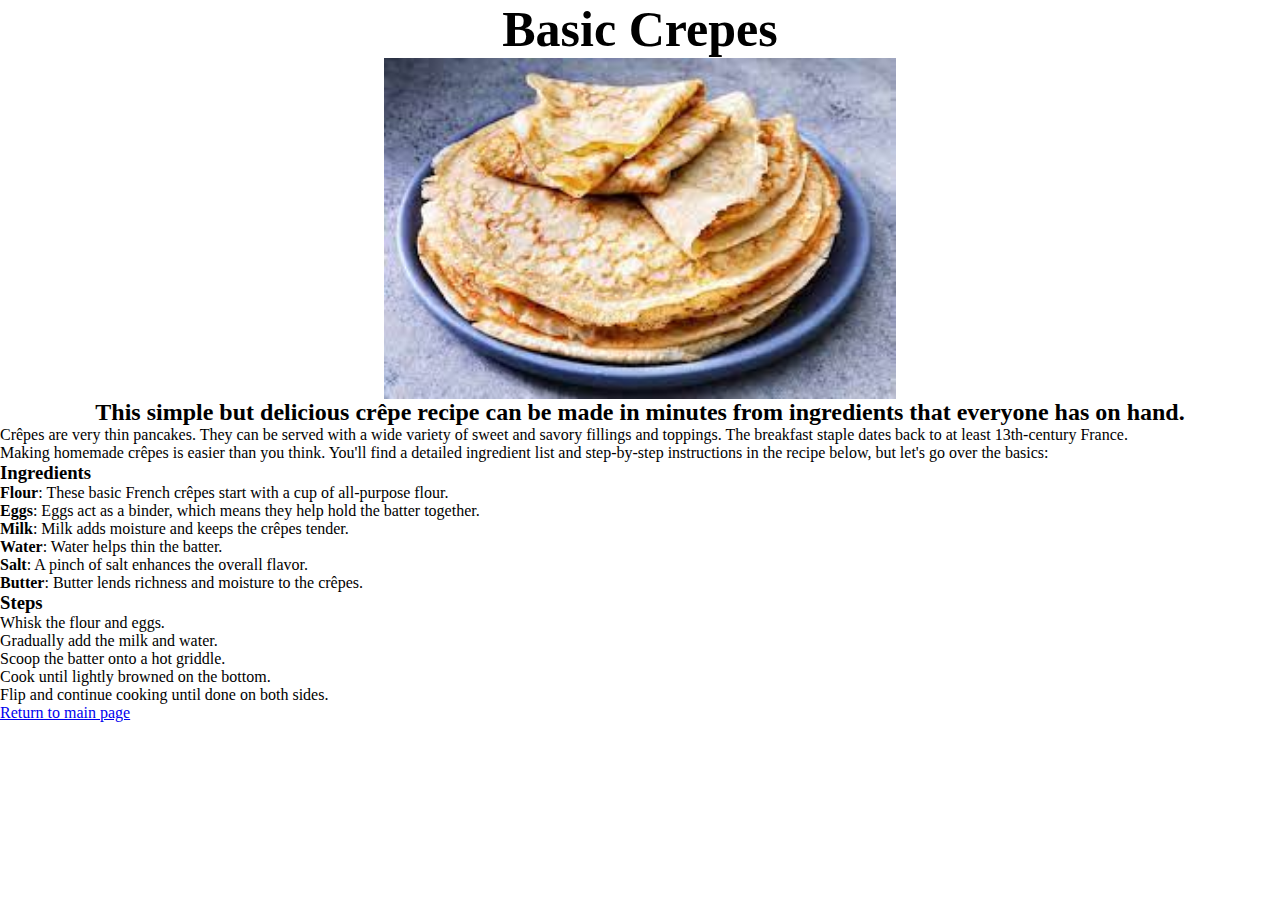
==== recipes/french-toast.html @ 8fe95b7d "Turn each recipe card into a link to a specific recipe" ====
<!DOCTYPE html>
<html lang="en">
  <head>
    <meta charset="UTF-8" />
    <meta name="viewport" content="width=device-width, initial-scale=1.0" />
    <title>Basic Crepes</title>
    <link rel="stylesheet" href="./recipes.css" />
  </head>
  <body>
    <h1>Basic Crepes</h1>
    <img
      src="../images/basic-crepes.jpeg"
      alt="a pile of basic crepes"
      height="600"
      width="600"
    />
    <h2>
      This simple but delicious crêpe recipe can be made in minutes from
      ingredients that everyone has on hand.
    </h2>
    <p>
      Crêpes are very thin pancakes. They can be served with a wide variety of
      sweet and savory fillings and toppings. The breakfast staple dates back to
      at least 13th-century France.
    </p>
    <p>
      Making homemade crêpes is easier than you think. You'll find a detailed
      ingredient list and step-by-step instructions in the recipe below, but
      let's go over the basics:
    </p>
    <h3>Ingredients</h3>
    <ul>
      <li>
        <b>Flour</b>: These basic French crêpes start with a cup of all-purpose
        flour.
      </li>
      <li>
        <b>Eggs</b>: Eggs act as a binder, which means they help hold the batter
        together.
      </li>
      <li><b>Milk</b>: Milk adds moisture and keeps the crêpes tender.</li>
      <li><b>Water</b>: Water helps thin the batter.</li>
      <li><b>Salt</b>: A pinch of salt enhances the overall flavor.</li>
      <li><b>Butter</b>: Butter lends richness and moisture to the crêpes.</li>
    </ul>
    <h3>Steps</h3>
    <ol>
      <li>Whisk the flour and eggs.</li>
      <li>Gradually add the milk and water.</li>
      <li>Scoop the batter onto a hot griddle.</li>
      <li>Cook until lightly browned on the bottom.</li>
      <li>Flip and continue cooking until done on both sides.</li>
    </ol>
    <a href="../index.html">Return to main page</a>
  </body>
</html>
---- recipes/recipes.css ----
* {
  margin: 0;
  padding: 0;
  box-sizing: border-box;
}

h1 {
  text-align: center;
  font-size: 50px;
}

img {
  display: block;
  margin-left: auto;
  margin-right: auto;
  height: auto;
  width: 40%;
}

h2 {
  text-align: center;
}
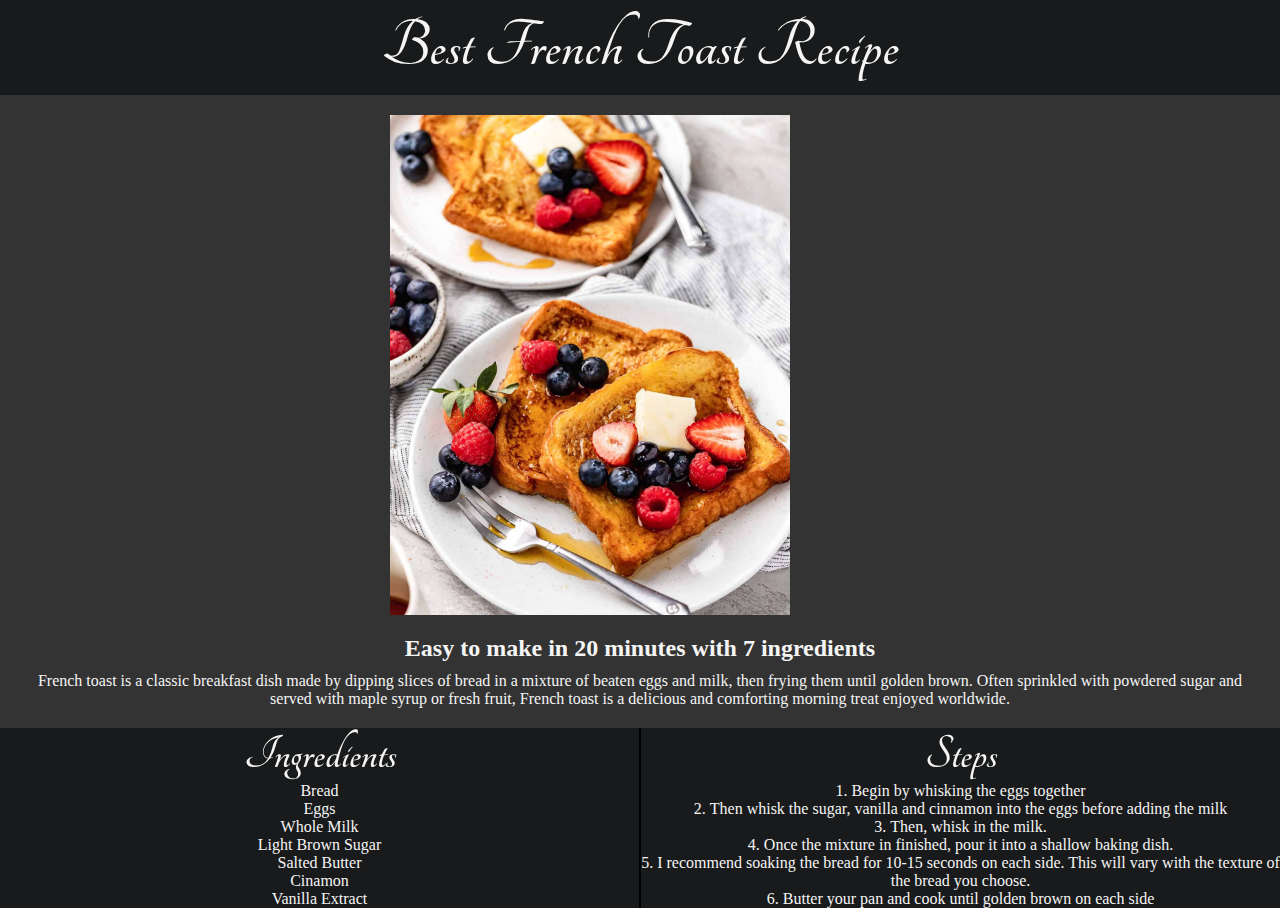
==== commit 0aa63314: "Finish first recipe page" ====
--- a/recipes/french-toast.html
+++ b/recipes/french-toast.html
@@ -3,32 +3,76 @@
   <head>
     <meta charset="UTF-8" />
     <meta name="viewport" content="width=device-width, initial-scale=1.0" />
-    <title>Basic Crepes</title>
+    <title>Best French Toast Recipe</title>
     <link rel="stylesheet" href="./recipes.css" />
+    <link
+      href="https://fonts.googleapis.com/css2?family=Tangerine:wght@700&display=swap"
+      rel="stylesheet"
+    />
   </head>
+
   <body>
-    <h1>Basic Crepes</h1>
-    <img
-      src="../images/basic-crepes.jpeg"
-      alt="a pile of basic crepes"
-      height="600"
-      width="600"
-    />
-    <h2>
-      This simple but delicious crêpe recipe can be made in minutes from
-      ingredients that everyone has on hand.
-    </h2>
-    <p>
-      Crêpes are very thin pancakes. They can be served with a wide variety of
-      sweet and savory fillings and toppings. The breakfast staple dates back to
-      at least 13th-century France.
-    </p>
-    <p>
-      Making homemade crêpes is easier than you think. You'll find a detailed
-      ingredient list and step-by-step instructions in the recipe below, but
-      let's go over the basics:
-    </p>
-    <h3>Ingredients</h3>
+    <div class="recipe-page">
+      <div class="recipe-name"><h1>Best French Toast Recipe</h1></div>
+
+      <div class="recipe-image">
+        <img
+          src="../images/french-toast-2.jpg"
+          alt="Two slices of french toast with blueberries and raspberries"
+        />
+      </div>
+
+      <div class="recipe-description">
+        <h2>Easy to make in 20 minutes with 7 ingredients</h2>
+        <p>
+          French toast is a classic breakfast dish made by dipping slices of
+          bread in a mixture of beaten eggs and milk, then frying them until
+          golden brown. Often sprinkled with powdered sugar and served with
+          maple syrup or fresh fruit, French toast is a delicious and comforting
+          morning treat enjoyed worldwide.
+        </p>
+      </div>
+
+      <div class="recipe-details">
+        <div class="ingredients">
+          <h3>Ingredients</h3>
+          <ul>
+            <li>Bread</li>
+            <li>Eggs</li>
+            <li>Whole Milk</li>
+            <li>Light Brown Sugar</li>
+            <li>Salted Butter</li>
+            <li>Cinamon</li>
+            <li>Vanilla Extract</li>
+          </ul>
+        </div>
+
+        <div class="steps">
+          <h3>Steps</h3>
+          <ol>
+            <li>Begin by whisking the eggs together</li>
+            <li>
+              Then whisk the sugar, vanilla and cinnamon into the eggs before
+              adding the milk
+            </li>
+            <li>Then, whisk in the milk.</li>
+            <li>
+              Once the mixture in finished, pour it into a shallow baking dish.
+            </li>
+            <li>
+              I recommend soaking the bread for 10-15 seconds on each side. This
+              will vary with the texture of the bread you choose.
+            </li>
+            <li>Butter your pan and cook until golden brown on each side</li>
+          </ol>
+        </div>
+      </div>
+    </div>
+  </body>
+</html>
+
+<!-- <h3>Ingredients</h3>
+
     <ul>
       <li>
         <b>Flour</b>: These basic French crêpes start with a cup of all-purpose
@@ -43,14 +87,13 @@
       <li><b>Salt</b>: A pinch of salt enhances the overall flavor.</li>
       <li><b>Butter</b>: Butter lends richness and moisture to the crêpes.</li>
     </ul>
+
     <h3>Steps</h3>
+
     <ol>
       <li>Whisk the flour and eggs.</li>
       <li>Gradually add the milk and water.</li>
       <li>Scoop the batter onto a hot griddle.</li>
       <li>Cook until lightly browned on the bottom.</li>
       <li>Flip and continue cooking until done on both sides.</li>
-    </ol>
-    <a href="../index.html">Return to main page</a>
-  </body>
-</html>
+    </ol> -->
--- a/recipes/recipes.css
+++ b/recipes/recipes.css
@@ -4,19 +4,87 @@
   box-sizing: border-box;
 }
 
+html,
+body {
+  height: 100%;
+}
+
+body {
+  background-color: #333;
+}
+
+.recipe-name {
+  background-color: #181a1b;
+  padding: 10px;
+}
+
+.recipe-page {
+  min-height: 100%;
+  position: relative;
+}
+
 h1 {
   text-align: center;
-  font-size: 50px;
+  font-family: "Tangerine", cursive;
+  font-size: 70px;
+  color: whitesmoke;
 }
 
-img {
-  display: block;
-  margin-left: auto;
-  margin-right: auto;
-  height: auto;
-  width: 40%;
+.recipe-image {
+  margin: 20px auto;
+  width: 500px;
+  height: 500px;
 }
 
-h2 {
+.recipe-image img {
+  max-width: 100%;
+  max-height: 100%;
+}
+
+.recipe-description {
+  margin: 0 20px;
+}
+
+.recipe-description h2 {
   text-align: center;
+  margin: 10px;
+  color: whitesmoke;
 }
+
+p {
+  text-align: center;
+  color: whitesmoke;
+}
+
+h3 {
+  font-family: "Tangerine", cursive;
+  font-size: 50px;
+  font-weight: bold;
+  color: whitesmoke;
+}
+
+.recipe-details {
+  display: flex;
+  margin-top: 20px;
+  background-color: #181a1b;
+}
+
+.ingredients,
+.steps {
+  flex: 1;
+  text-align: center;
+  color: whitesmoke;
+}
+
+.ingredients ul,
+.steps ol {
+  list-style-position: inside; /* Center the bullet points or numbers */
+}
+
+.ingredients li {
+  list-style: none;
+}
+
+.ingredients {
+  border-right: 2px solid black;
+}
